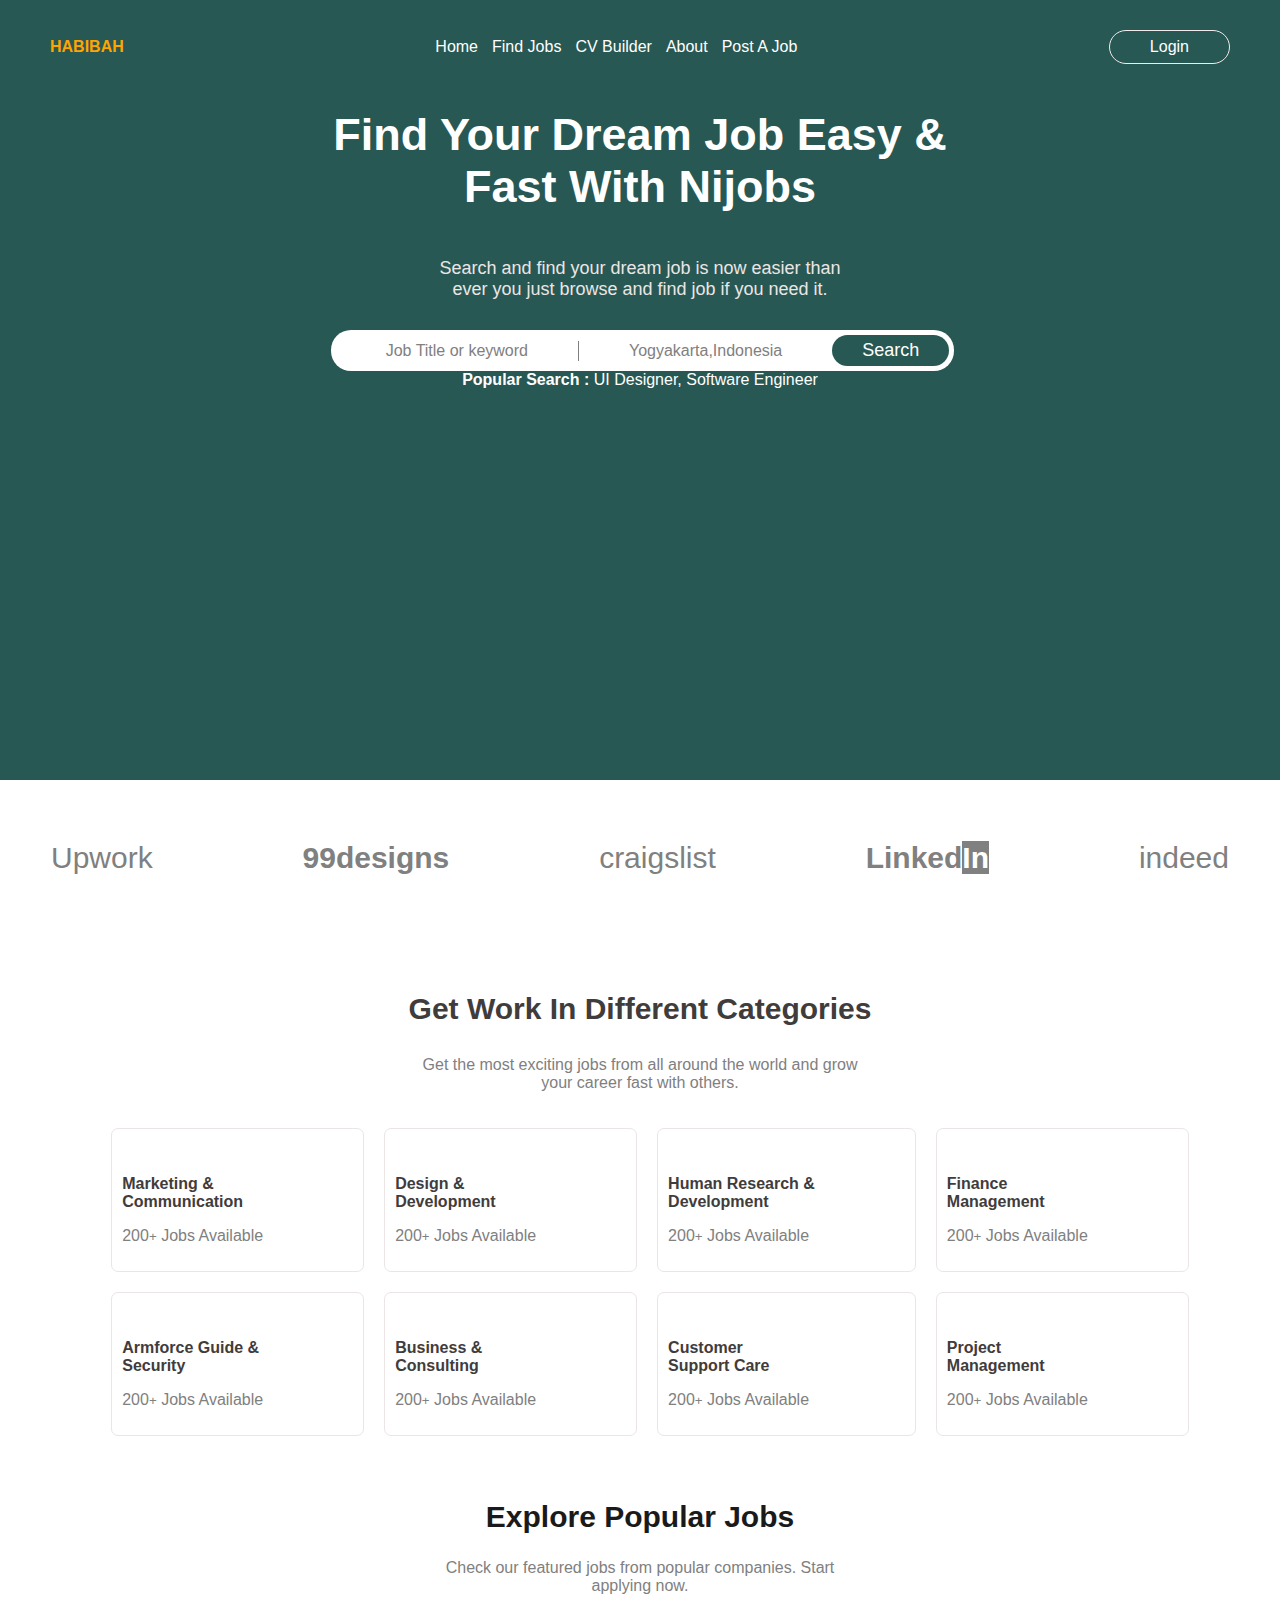
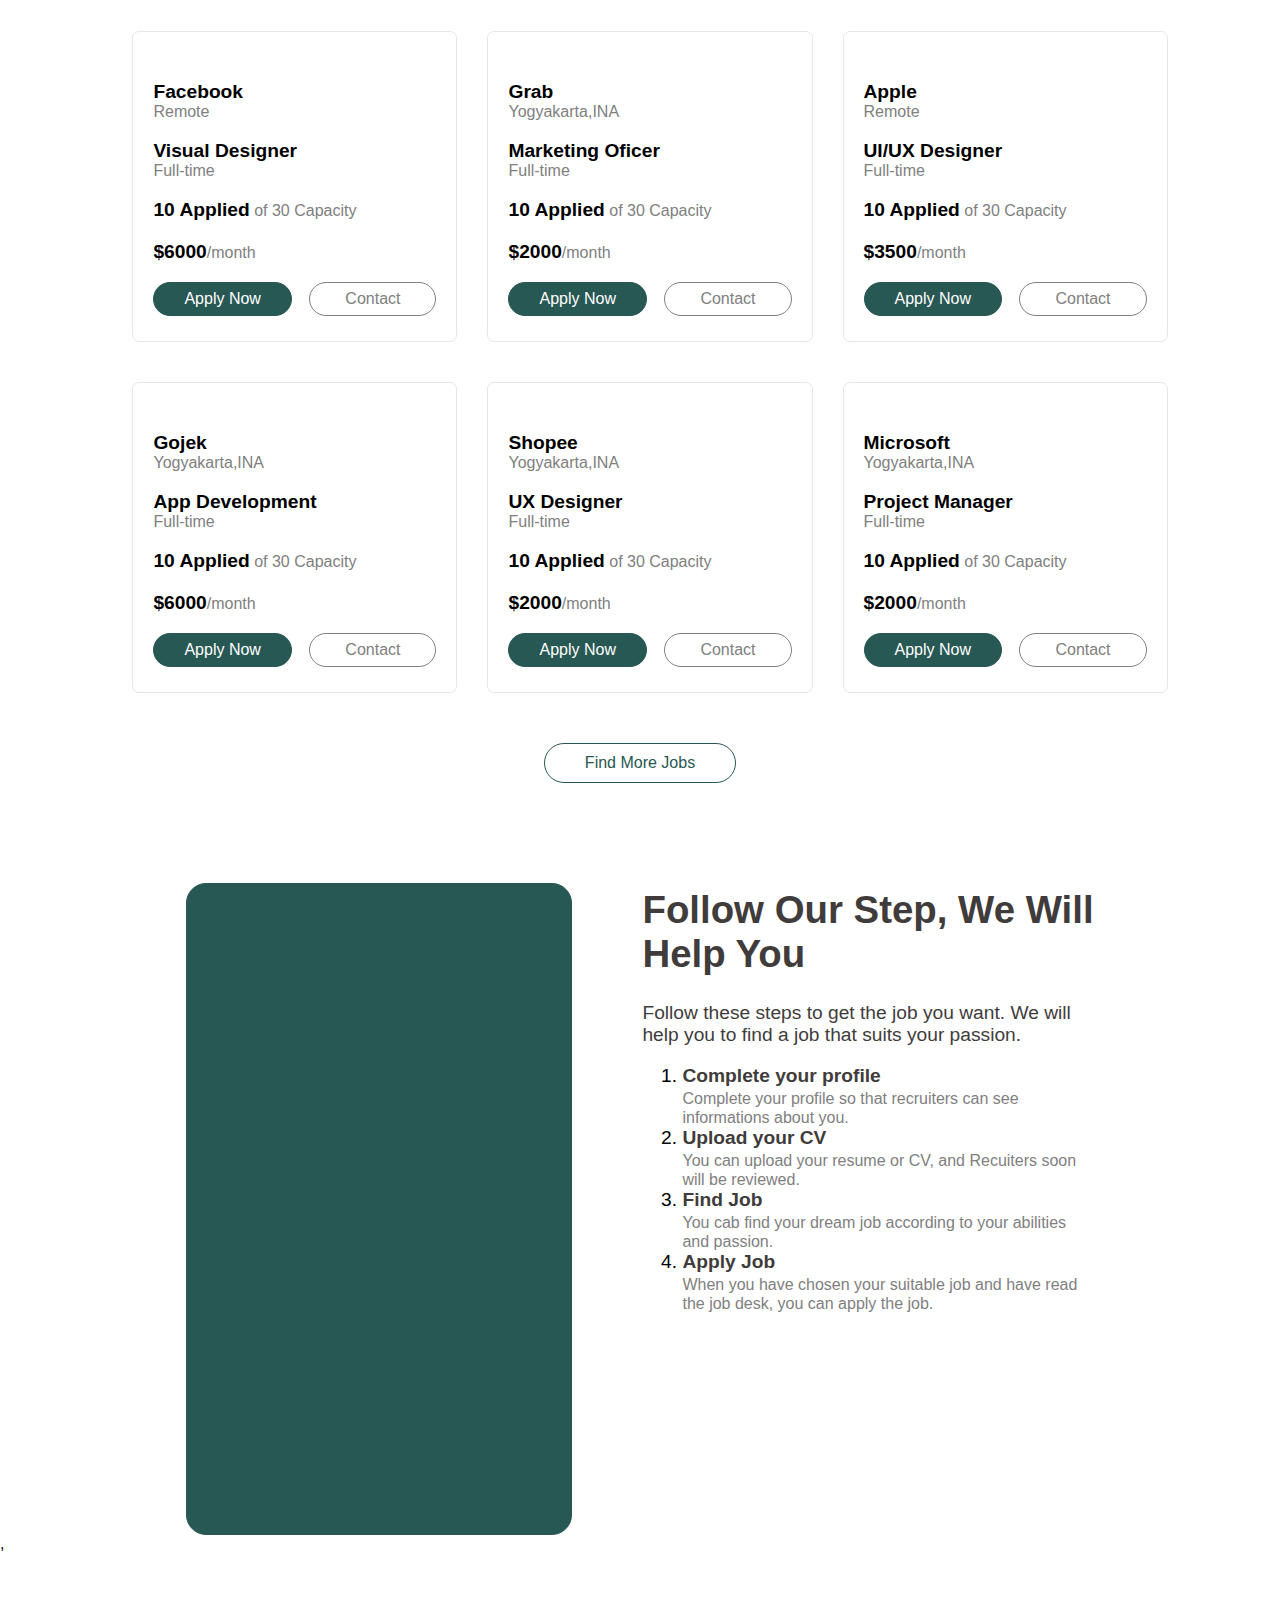
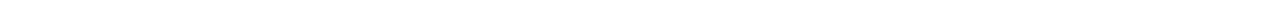
==== Landingpage/landingpage.html @ fcc8811d "Add files via upload" ====
<html lang="en">
  <head>
    <meta charset="UTF-8" />
    <meta http-equiv="X-UA-Compatible" content="IE=edge" />
    <meta name="viewport" content="width=device-width, initial-scale=1.0" />
    <link rel="stylesheet" href="index.css" />
    <title>My first landing page</title>
  </head>
  <body>
    <div class="header">
      <header>
        <div id="logo">HABIBAH</div>
        <div class="menu">
          <div class="link">Home</div>
          <div class="link">Find Jobs</div>
          <div class="link">CV Builder</div>
          <div class="link">About</div>
          <div class="link">Post A Job</div>
        </div>
        <div type="button" class="btn">Login</div>
      </header>
      <div class="header2">
        <p class="one">
          <b>Find Your Dream Job Easy &<br />Fast With Nijobs</b>
        </p>
        <span class="two"
          >Search and find your dream job is now easier than<br />ever you just
          browse and find job if you need it.
        </span>
        <div class="three">
          <span class="link2">Job Title or keyword</span>
          <div class="line"></div>
          <span class="link2">Yogyakarta,Indonesia</span>
          <div type="button" class="btn2">Search</div>
        </div>
        <div>
          <b>Popular Search :</b> UI Designer, Software Engineer
        </div>
      </div>
    </div>
    <div class="body">
      <div class="header3">
        <div>Upwork</div>
        <div><b>99designs</b></div>
        <div>craigslist</div>
        <div>
          <b>Linked<mark class="in">In</mark></b>
        </div>
        <div>indeed</div>
      </div>
      <p class="work"><b>Get Work In Different Categories</b></p>
      <p class="career">
        Get the most exciting jobs from all around the world and grow<br />
        your career fast with others.
      </p>
      <div class="icon">
        <div class="part">
          <p class="field">Marketing &<br />Communication</p>
          <p class="jobs">200<small>+</small> Jobs Available</p>
        </div>
        <div class="part">
          <p class="field">Design &<br />Development</p>
          <p class="jobs">200<small>+</small> Jobs Available</p>
        </div>
        <div class="part">
          <p class="field">Human Research &<br />Development</p>
          <p class="jobs">200<small>+</small> Jobs Available</p>
        </div>
        <div class="part">
          <p class="field">Finance<br />Management</p>
          <p class="jobs">200<small>+</small> Jobs Available</p>
        </div>
        <div class="part">
          <p class="field">Armforce Guide &<br />Security</p>
          <p class="jobs">200<small>+</small> Jobs Available</p>
        </div>
        <div class="part">
          <p class="field">Business &<br />Consulting</p>
          <p class="jobs">200<small>+</small> Jobs Available</p>
        </div>
        <div class="part">
          <p class="field">Customer<br />Support Care</p>
          <p class="jobs">200<small>+</small> Jobs Available</p>
        </div>
        <div class="part">
          <p class="field">Project<br />Management</p>
          <p class="jobs">200<small>+</small> Jobs Available</p>
        </div>
      </div>
    </div>
    <div>
      <h2 class="explore">Explore Popular Jobs</h2>
      <p class="job">
        Check our featured jobs from popular companies. Start<br />applying now.
      </p>
    </div>
    <div class="remote">
      <div class="company">
        <div class="idk">
          <p><b>Facebook</b><br /><small style="color: gray">Remote</small></p>
          <p>
            <b>Visual Designer</b><br /><small style="color: gray"
              >Full-time</small
            >
          </p>
          <p>
            <b>10 Applied</b><small style="color: gray"> of 30 Capacity</small>
          </p>
          <p><b>$6000</b><small style="color: gray">/month</small></p>
        </div>
        <div class="btns">
          <div class="btn3">Apply Now</div>
          <div class="btn4">Contact</div>
        </div>
      </div>

      <div class="company">
        <div class="idk">
          <p><b>Grab</b><br /><small>Yogyakarta,INA</small></p>
          <p><b>Marketing Oficer</b><br /><small>Full-time</small></p>
          <p><b>10 Applied</b><small> of 30 Capacity</small></p>
          <p><b>$2000</b><small>/month</small></p>
        </div>
        <div class="btns">
          <div class="btn3">Apply Now</div>
          <div class="btn4">Contact</div>
        </div>
      </div>
      <div class="company">
        <div class="idk">
          <p><b>Apple</b><br /><small>Remote</small></p>
          <p><b>UI/UX Designer</b><br /><small>Full-time</small></p>
          <p><b>10 Applied</b><small> of 30 Capacity</small></p>
          <p><b>$3500</b><small>/month</small></p>
        </div>
        <div class="btns">
          <div class="btn3">Apply Now</div>
          <div class="btn4">Contact</div>
        </div>
      </div>
      <div class="company">
        <div class="idk">
          <p><b>Gojek</b><br /><small>Yogyakarta,INA</small></p>
          <p><b>App Development</b><br /><small>Full-time</small></p>
          <p><b>10 Applied</b><small> of 30 Capacity</small></p>
          <p><b>$6000</b><small>/month</small></p>
        </div>
        <div class="btns">
          <div class="btn3">Apply Now</div>
          <div class="btn4">Contact</div>
        </div>
      </div>
      <div class="company">
        <div class="idk">
          <p><b>Shopee</b><br /><small>Yogyakarta,INA</small></p>
          <p><b>UX Designer</b><br /><small>Full-time</small></p>
          <p><b>10 Applied</b><small> of 30 Capacity</small></p>
          <p><b>$2000</b><small>/month</small></p>
        </div>
        <div class="btns">
          <div class="btn3">Apply Now</div>
          <div class="btn4">Contact</div>
        </div>
      </div>
      <div class="company">
        <div class="idk">
          <p><b>Microsoft</b><br /><small>Yogyakarta,INA</small></p>
          <p><b>Project Manager</b><br /><small>Full-time</small></p>
          <p><b>10 Applied</b><small> of 30 Capacity</small></p>
          <p><b>$2000</b><small>/month</small></p>
        </div>
        <div class="btns">
          <div class="btn3">Apply Now</div>
          <div class="btn4">Contact</div>
        </div>
      </div>
    </div>
    <div class="wrap">
      <div></div>
      <div class="button">Find More Jobs</div>
      <div></div>
    </div>
    <div class="steps">
      <div class="green-box"></div>
      <div class="step">
        <h1 class="brand">Follow Our Step, We Will<br />Help You</h1>
        <p class="brand">
          Follow these steps to get the job you want. We will<br />help you to
          find a job that suits your passion.
        </p>
        <ol>
          <li>
            <b class="brand">Complete your profile</b><br /><small
              >Complete your profile so that recruiters can see<br />informations
              about you.</small
            >
          </li>
          <li>
            <b class="brand">Upload your CV</b><br /><small
              >You can upload your resume or CV, and Recuiters soon<br />will be
              reviewed.</small
            >
          </li>
          <li>
            <b class="brand">Find Job</b><br /><small
              >You cab find your dream job according to your abilities<br />and
              passion.</small
            >
          </li>
          <li>
            <b class="brand">Apply Job</b><br /><small
              >When you have chosen your suitable job and have read<br />the job
              desk, you can apply the job.</small
            >
          </li>
        </ol>
      </div>
    </div>
    ,
  </body>
</html>
---- Landingpage/index.css ----
body {
  margin: 0;
  font-family: "Segoe UI", Tahoma, Geneva, Verdana, sans-serif;
  width: 100%;
  box-sizing: border-box;
  padding-bottom: 50px;
}
.header {
  background-color: rgb(40, 88, 83);
  height: 80vh;
  padding: 30px 50px;
  color: white;
}

header {
  display: flex;
  justify-content: space-between;
  align-items: center;
}
#logo {
  font-weight: bold;
  color: orange;
}
.menu {
  display: flex;
  justify-content: space-between;
}

.link {
  margin: 0px 7px;
}

.btn {
  color: white;
  padding: 7px 40px;
  text-align: center;
  border-radius: 20px;
  border: 1px solid rgb(240, 235, 235);
  font-size: 16px;
  cursor: pointer;
}
.header2 {
  display: flex;
  flex-direction: column;
  text-align: center;
}
.one {
  font-size: 45px;
}
.two {
  font-size: 18px;
  color: rgb(235, 230, 230);
}
.btn2 {
  color: #fff;
  background-color: rgb(40, 88, 83);
  border-radius: 20px;
  padding: 5px 30px;
  font-size: 18px;
  cursor: pointer;
}
.body{
  margin-top: 30px;
}
.three {
  margin-top: 30px;
  margin-left: 5px;
  font-size: x-small;
  border-radius: 20px;
  color: gray;
  background-color: #fff;
  padding: 5px;
  align-self: center;
  border: 1px #fff;
  display: flex;
  align-items: center;
}
.line {
  width: 1px;
  height: 20px;
  background-color: gray;
}

.link2 {
  margin: 0px 50px;
  font-size: 16px;
}

.header3 {
  display: flex;
  justify-content: space-between;
  color: gray;
  padding: 30px 50px;
  height: 10vh;
  border: 1px solid white;
  font-size: 30px;
}
.field {
  font-weight: bold;
  color: rgb(65, 60, 60);
}
.jobs {
  color: gray;
}

.part {
  border: 1px solid rgb(235, 229, 229);
  padding-top: 30px;
  padding-bottom: 10px;
  padding-right: 100px;
  padding-left: 10px;
  margin-left: 20px;
  margin-top: 20px;
  border-radius: 7px;
  transition: all 0.3s;
}

.part:hover {
  box-shadow: 0 4px 20px rgba(141, 137, 137, 0.4);
  border-color: white;
}

.icon {
  display: grid;
  justify-content: center;
  grid-template-columns: auto auto auto auto;
  margin-bottom: 5%;
}
.remote {
  display: grid;
  grid-template-columns: auto auto auto;
  justify-content: center;
  row-gap: 20px;
  column-gap: 10px;
  margin-bottom: 50px;
}
.company {
  border: 1px solid rgb(235, 229, 229);
  border-radius: 7px;
  padding-top: 30px;
  padding-bottom: 25px;
  padding-left: 20px;
  margin-left: 20px;
  margin-top: 20px;
  font-size: larger;
  transition: all 0.3s;
}
.idk {
  padding-right: 100px;
}
.btns {
  display: flex;
  justify-content: space-between;
  padding-right: 20px;
}
.btn3 {
  color: white;
  padding: 7px 30px;
  text-align: center;
  border-radius: 20px;
  background-color: rgb(40, 88, 83);
  border: 1px solid rgb(40, 88, 83);
  font-size: 16px;
  cursor: pointer;
  transition: all 0.3s;
}
.btn4 {
  color: gray;
  padding: 7px 35px;
  text-align: center;
  border-radius: 20px;
  border: 1px solid gray;
  font-size: 16px;
  cursor: pointer;
  transition: all 0.3s;
}
.button {
  text-align: center;
  border: 1px solid rgb(40, 88, 83);
  padding: 10px 20px;
  border-radius: 20px;
  width: 150px;
  color: rgb(40, 88, 83);
  cursor: pointer;
}
.steps {
  display: flex;
  justify-content: center;
  font-size: larger;
}

#location {
  border-color: white;
}
#job {
  border-color: #fff;
}
.company:hover {
  border: rgb(40, 88, 83);
  color: white;
  background-color: rgb(40, 88, 83);
}
.btn3:hover {
  border: #fff;
  color: gray;
  background-color: #fff;
}
.btn4:hover {
  border-color: #fff;
  color: #fff;
}
ul li {
  font-size: 14px;
  color: rgb(235, 230, 230);
}
.in {
  color: white;
  background-color: gray;
}
.work {
  color: rgb(65, 60, 60);
  font-size: 30px;
  text-align: center;
}
.career {
  text-align: center;
  color: gray;
}
.explore {
  font-size: 30px;
  text-align: center;
  color: rgb(27, 26, 26);
}
.job {
  color: gray;
  text-align: center;
}
small {
  color: gray;
}
.wrap {
  display: flex;
  justify-content: center;
}
.green-box {
  border: 1px solid rgb(40 88 83);
  margin-top: 100px;
  color: #fff;
  background-color: rgb(40 88 83);
  text-align: center;
  border-radius: 20px;
  width: 30%;
  padding-top: 200px;
  height: 50vh;
}
.step {
  margin-top: 80px;
  margin-left: 70px;
}
.brand {
  color: rgb(65, 60, 60);
}

/* media queies */
@media screen and (max-width: 992px) {
  .header { 
    height: 80vh; 
  }
  .header3 { 
    font-size: 32px; 
    display: flex; 
  }

.one{
  font-size: 35px;
}
.three{
  margin-left: 0;
  border-radius: 30px;
}
.header3{
  font-size:20px;
}
.icon{
  display: grid;
  grid-template-columns: auto auto;
  column-gap:20px;
  row-gap: 20px;
}
.remote{
  grid-template-columns: auto auto;
  column-gap:20px;
  row-gap: 20px;
}
}
@media screen and (max-width: 768px) {
  .header{
    height: 60vh;
  }
  .menu{
    display: none;
  }
  .one{
    font-size: 30px;
  }
  .two{
    font-size:16px;
  }
  .three{
    border-radius:40px;
  }
  .link2{
    font-size: 12px;
  }
  .btn3{
    font-size: 14px;
    padding: 7px 15px;
    border-radius: px
  }
  .btn4{
    font-size: 14px;
    padding: 7px 25px
  }
  .green-box{
    display: none;
  }
  .step{
    display: flex;
    flex-direction: column;
    align-items: center;
  }
  
}

@media screen and (max-width: 600px) {
  body{
  width: 100%;
  }
  #logo{
    font-size:18px;
  }
  .one{
    margin-top:50px;
  }
  .two{
    margin-top: 30px;
  }
  .three{
  display: none;
  }
  .header li{
    display: none;
  }
  .icon{
    grid-template-columns:auto;
  }
  .remote{
    grid-template-columns: auto;
  }
  .header3{
    display: grid;
    grid-template-columns: 200px 200px;
    flex-direction:column;
    align-items:center;
    line-height: 1.5;
    padding-top: 10px;
    margin-bottom: 30px;
  }
  .header3 div{
    margin-bottom: 10px;
  }
  .btn{
    padding: 7px 20px;
    font-size: 18px;
  }
  .work{
    font-size: 25px;
    margin-top: 50px;
  }
  .company{
    margin-right: 15px;
  }
  .step{
    margin-left: 20px;
  }
}
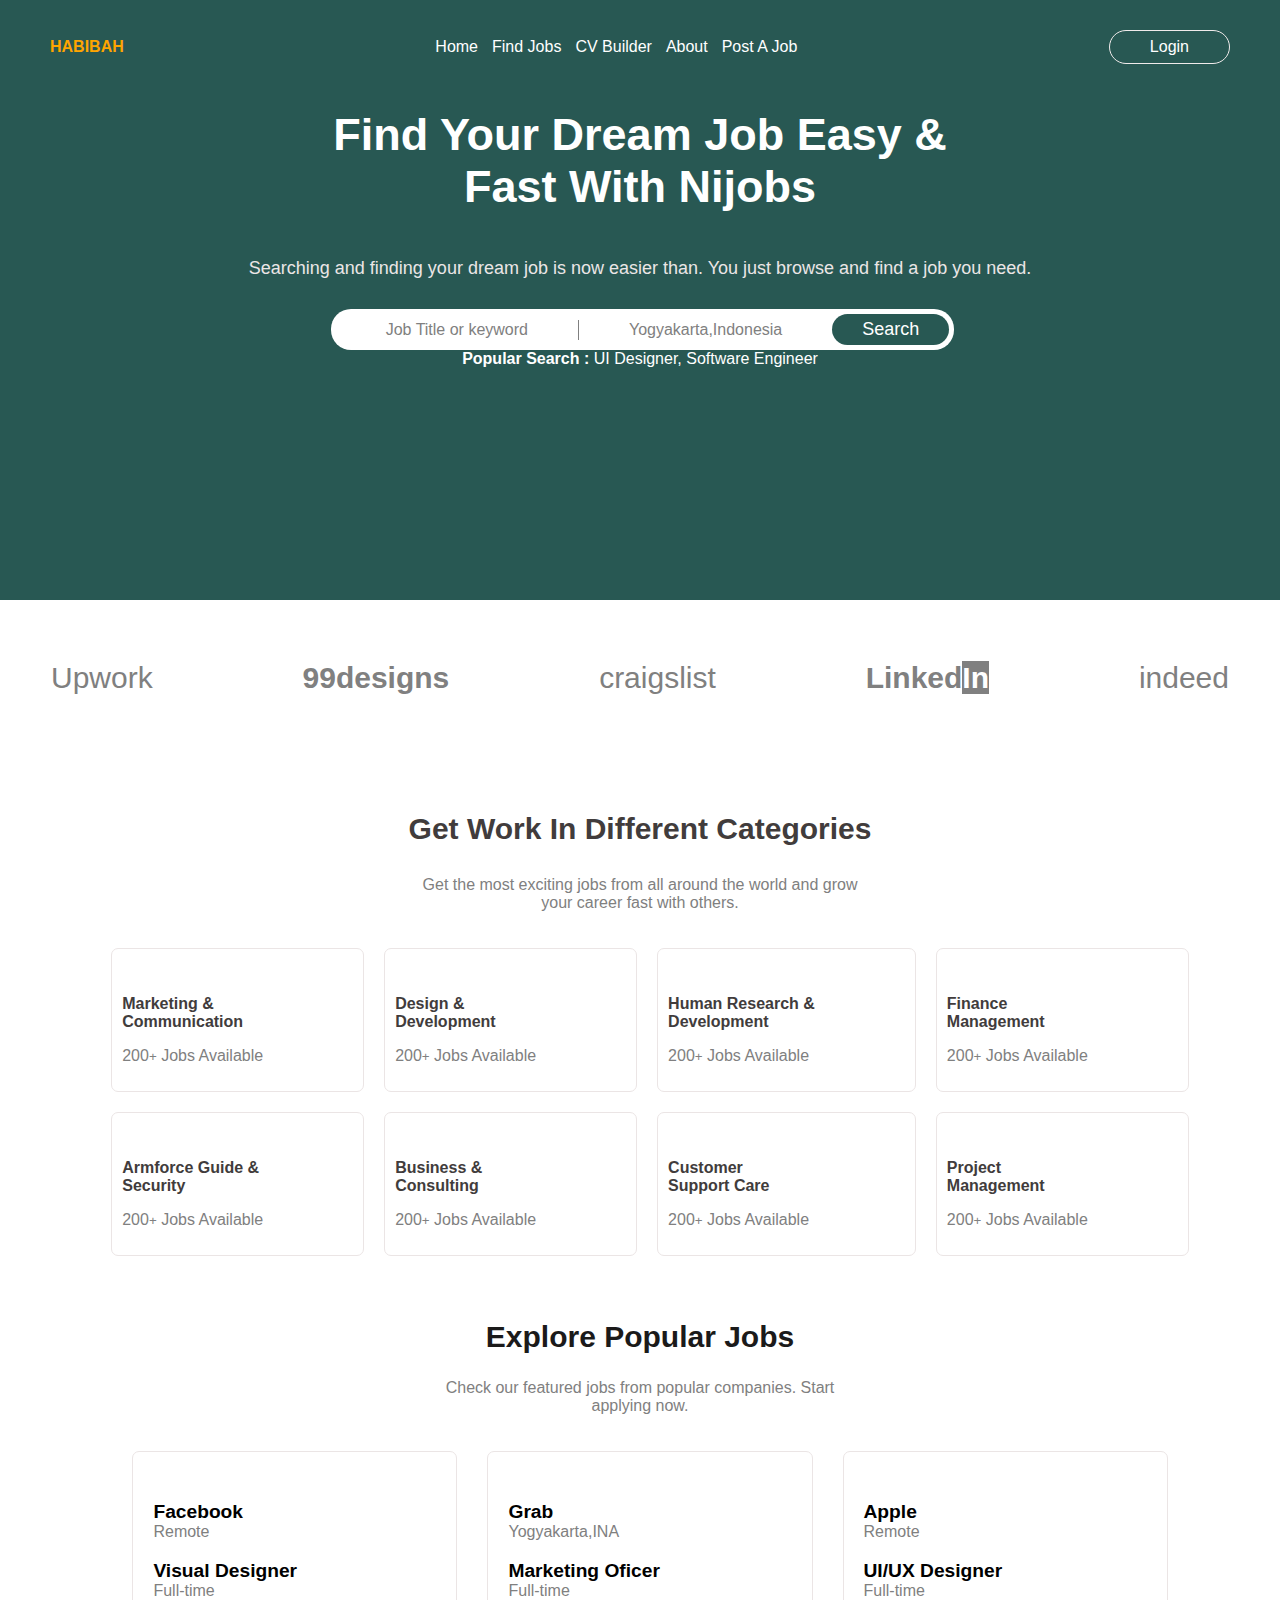
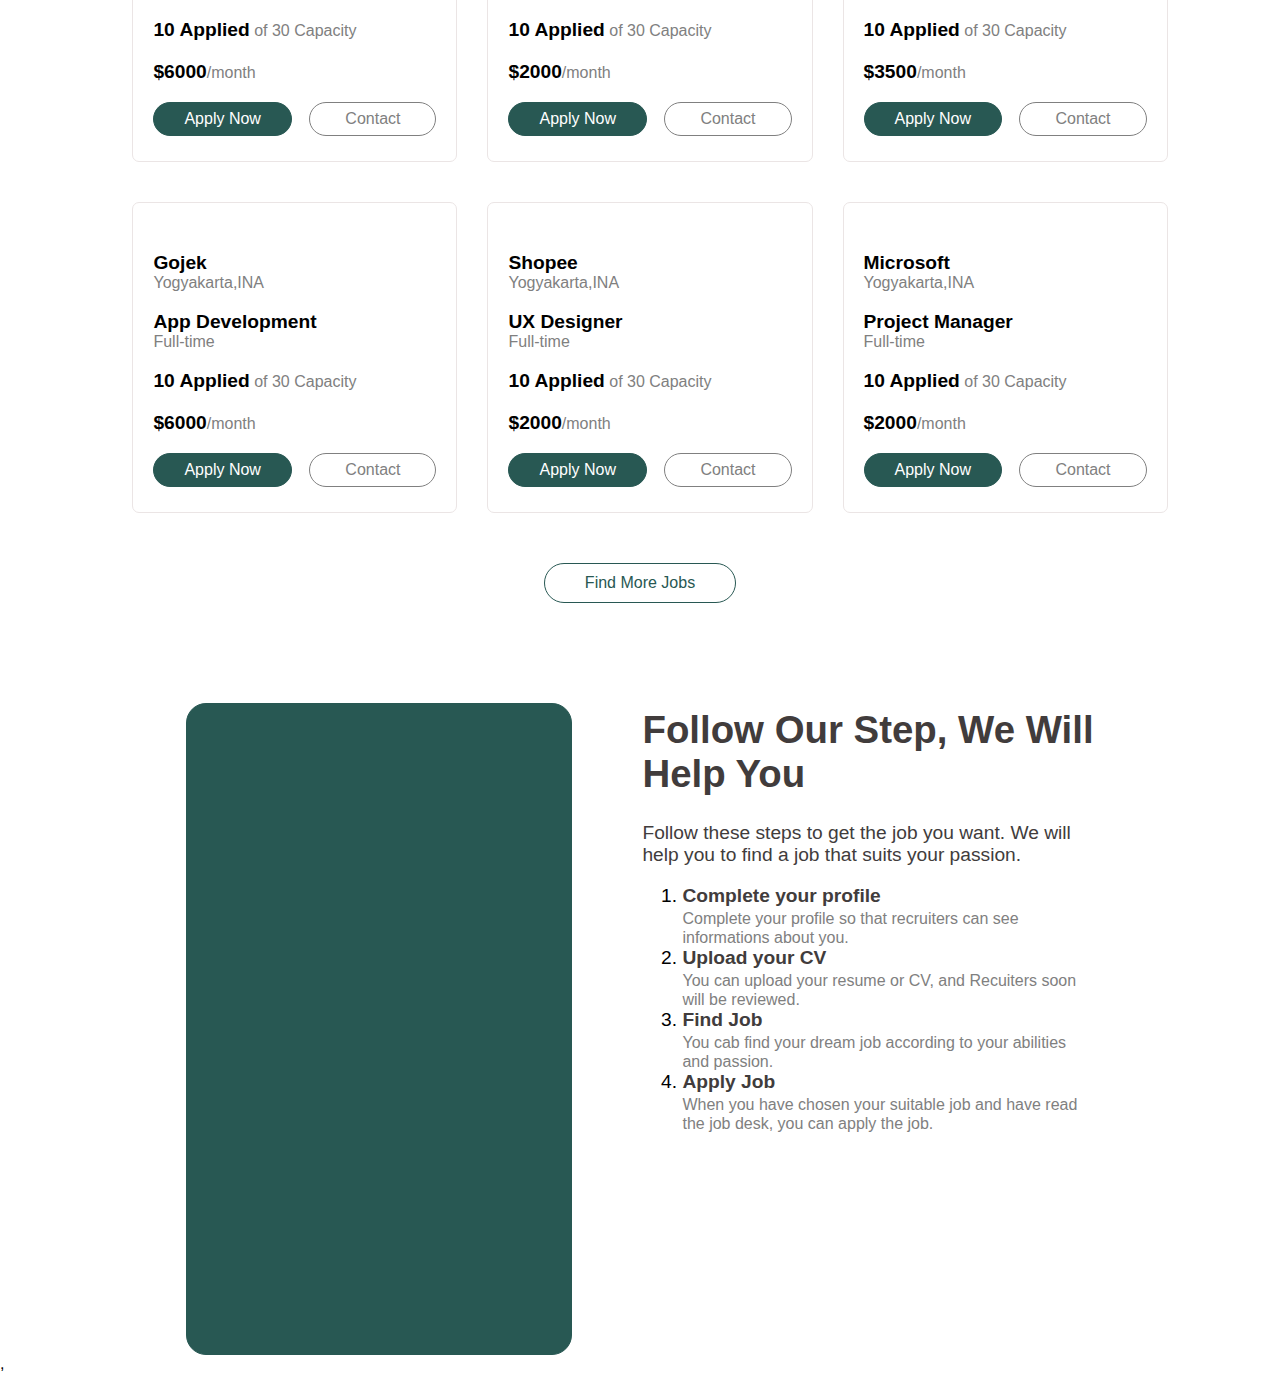
==== commit 0ff00497: "responsiveness" ====
--- a/Landingpage/landingpage.html
+++ b/Landingpage/landingpage.html
@@ -24,8 +24,8 @@
           <b>Find Your Dream Job Easy &<br />Fast With Nijobs</b>
         </p>
         <span class="two"
-          >Search and find your dream job is now easier than<br />ever you just
-          browse and find job if you need it.
+          >Searching and finding your dream job is now easier than. You just
+          browse and find a job you need.
         </span>
         <div class="three">
           <span class="link2">Job Title or keyword</span>
--- a/Landingpage/index.css
+++ b/Landingpage/index.css
@@ -2,12 +2,14 @@
   margin: 0;
   font-family: "Segoe UI", Tahoma, Geneva, Verdana, sans-serif;
   width: 100%;
+  height: 100vh;
+  overflow-x: hidden;
   box-sizing: border-box;
   padding-bottom: 50px;
 }
 .header {
   background-color: rgb(40, 88, 83);
-  height: 80vh;
+  height: 60vh;
   padding: 30px 50px;
   color: white;
 }
@@ -264,7 +266,7 @@
 /* media queies */
 @media screen and (max-width: 992px) {
   .header { 
-    height: 80vh; 
+    height: 40vh; 
   }
   .header3 { 
     font-size: 32px; 
@@ -295,7 +297,7 @@
 }
 @media screen and (max-width: 768px) {
   .header{
-    height: 60vh;
+    height: 30vh;
   }
   .menu{
     display: none;
@@ -338,6 +340,10 @@
   }
   #logo{
     font-size:18px;
+  }
+  .header{
+    width: 100%;
+    height: 50vh;
   }
   .one{
     margin-top:50px;
